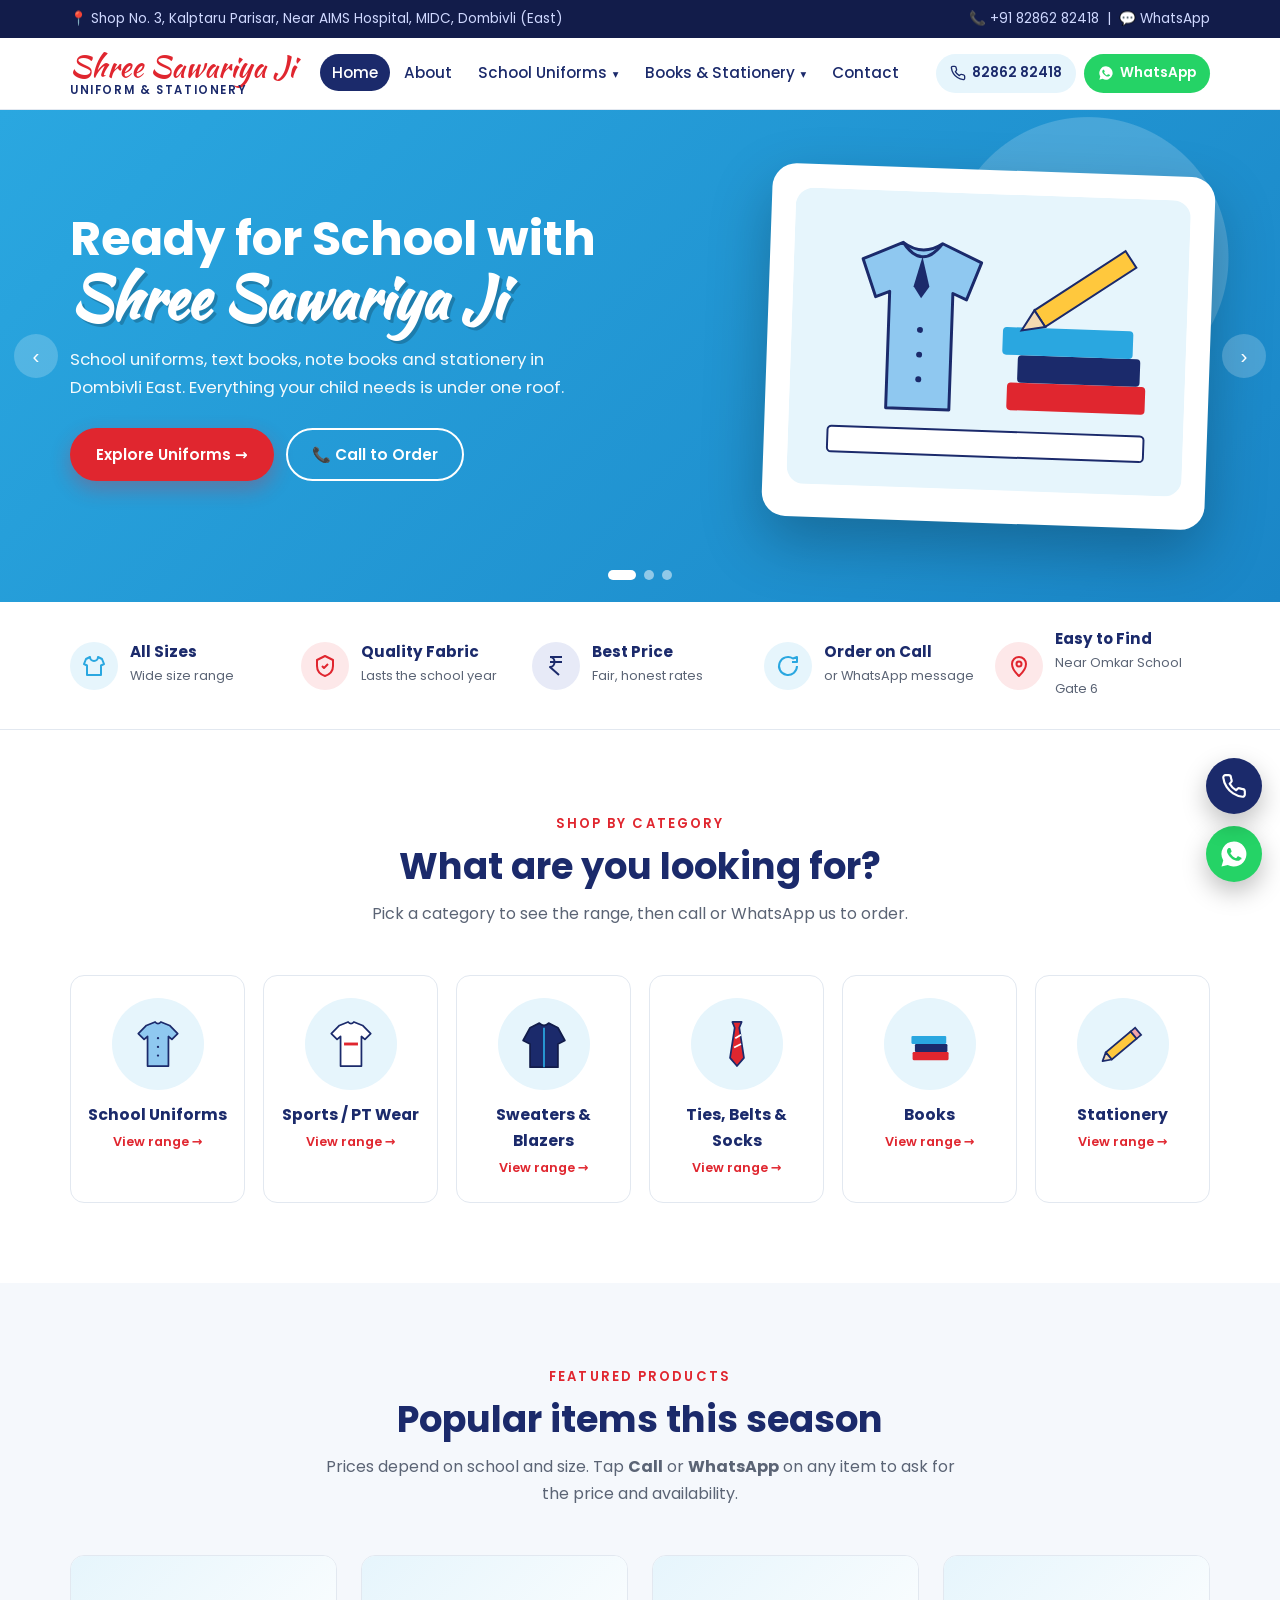
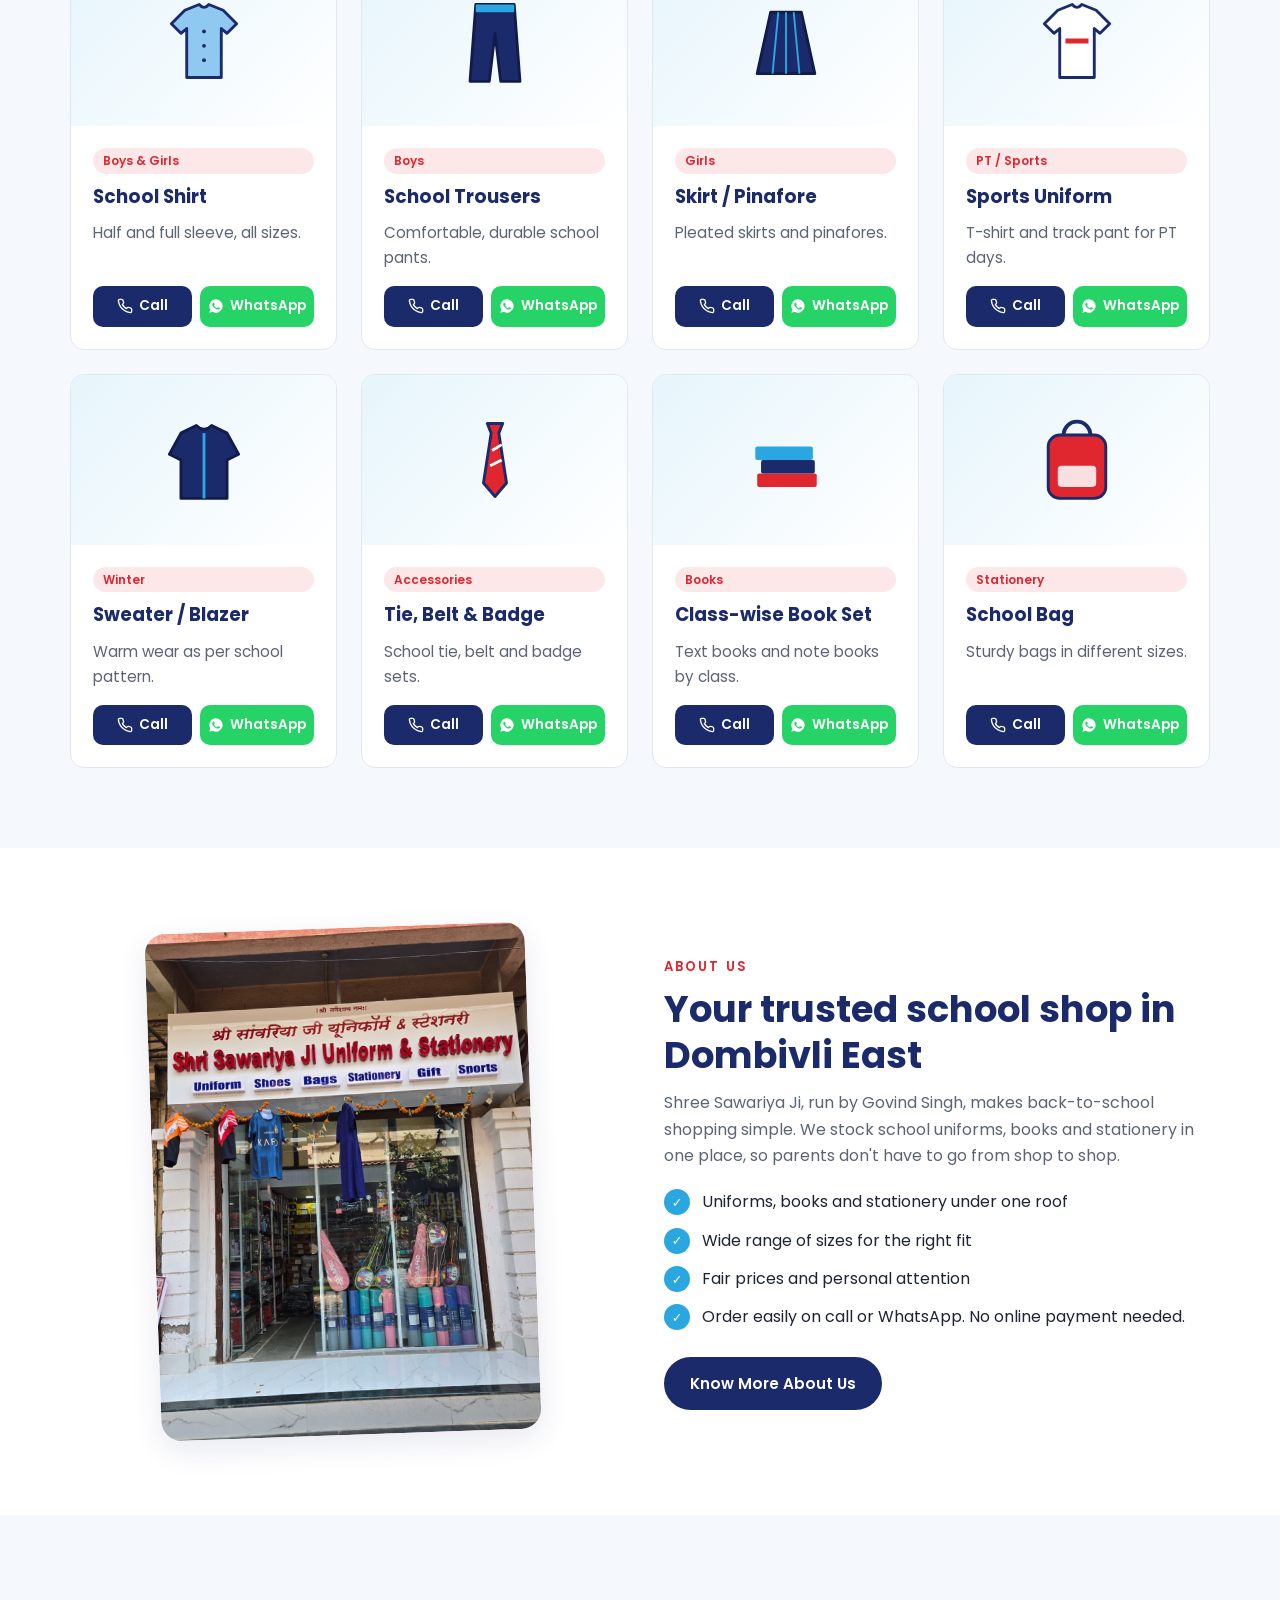
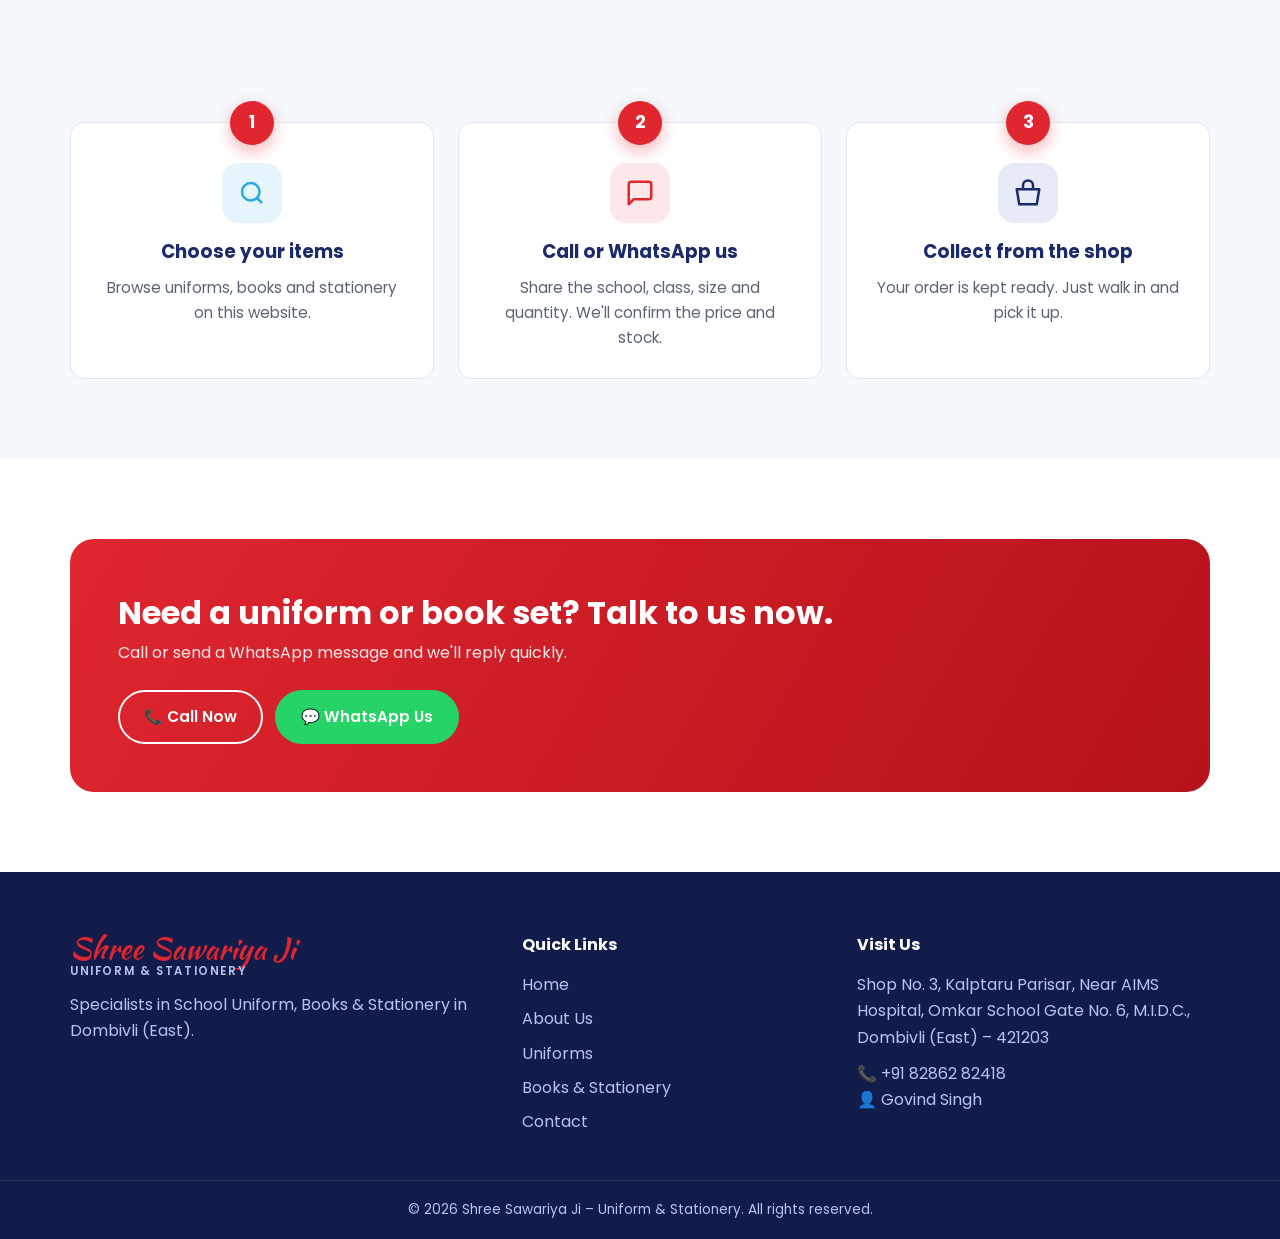
==== index.html @ eee53f5f "Initial commit: Shree Sawariya Ji website Co-Authored-By: Claude Opus 5.5 <noreply@anthropic.com>" ====
<!DOCTYPE html>
<html lang="en">
<head>
  <meta charset="UTF-8">
  <meta name="viewport" content="width=device-width, initial-scale=1.0">
  <title>Shree Sawariya Ji | School Uniform, Books & Stationery – Dombivli East</title>
  <meta name="description" content="Shree Sawariya Ji – specialists in school uniforms, books and stationery. Shop No. 3, Kalptaru Parisar, near AIMS Hospital, MIDC, Dombivli (East). Call 8286282418.">
  <link rel="preconnect" href="https://fonts.googleapis.com">
  <link rel="preconnect" href="https://fonts.gstatic.com" crossorigin>
  <link href="https://fonts.googleapis.com/css2?family=Kaushan+Script&family=Poppins:wght@400;500;600;700&display=swap" rel="stylesheet">
  <link rel="stylesheet" href="assets/style.css">
</head>
<body>

<div class="topbar">
  <div class="container">
    <span>📍 Shop No. 3, Kalptaru Parisar, Near AIMS Hospital, MIDC, Dombivli (East)</span>
    <span><a href="tel:+918286282418">📞 +91 82862 82418</a> &nbsp;|&nbsp; <a href="https://wa.me/918286282418" target="_blank" rel="noopener">💬 WhatsApp</a></span>
  </div>
</div>

<header class="site">
  <div class="container">
    <a href="index.html" class="logo"><span class="script">Shree Sawariya Ji</span><span class="tag">Uniform &amp; Stationery</span></a>
    <nav class="main">
      <ul>
        <li><a href="index.html" class="active">Home</a></li>
        <li><a href="about.html">About</a></li>
        <li class="has-sub"><a href="uniforms.html">School Uniforms</a>
          <ul class="sub">
            <li><a href="uniforms.html#shirts">Shirts</a></li>
            <li><a href="uniforms.html#trousers">Trousers &amp; Shorts</a></li>
            <li><a href="uniforms.html#skirts">Skirts &amp; Pinafores</a></li>
            <li><a href="uniforms.html#sports">Sports / PT Uniform</a></li>
            <li><a href="uniforms.html#winter">Sweaters &amp; Blazers</a></li>
            <li><a href="uniforms.html#ties">Ties, Belts &amp; Socks</a></li>
            <li><a href="uniforms.html#shoes">School Shoes</a></li>
          </ul>
        </li>
        <li class="has-sub"><a href="books-stationery.html">Books &amp; Stationery</a>
          <ul class="sub">
            <li><a href="books-stationery.html#books">Text Books &amp; Note Books</a></li>
            <li><a href="books-stationery.html#stationery">Stationery</a></li>
            <li><a href="books-stationery.html#bags">School Bags &amp; Bottles</a></li>
          </ul>
        </li>
        <li><a href="contact.html">Contact</a></li>
      </ul>
    </nav>
    <div class="head-contact">
      <a class="call" href="tel:+918286282418" aria-label="Call us"><svg viewBox="0 0 24 24" fill="none" stroke="currentColor" stroke-width="2" stroke-linejoin="round"><path d="M22 16.9v3a2 2 0 0 1-2.2 2 19.8 19.8 0 0 1-8.6-3.1 19.5 19.5 0 0 1-6-6A19.8 19.8 0 0 1 2.1 4.2 2 2 0 0 1 4.1 2h3a2 2 0 0 1 2 1.7c.1 1 .4 1.9.7 2.8a2 2 0 0 1-.5 2.1L8 9.9a16 16 0 0 0 6 6l1.3-1.3a2 2 0 0 1 2.1-.4c.9.3 1.8.6 2.8.7a2 2 0 0 1 1.7 2Z"/></svg><span class="label">82862 82418</span></a>
      <a class="wa" href="https://wa.me/918286282418" target="_blank" rel="noopener" aria-label="WhatsApp us"><svg viewBox="0 0 24 24" fill="currentColor"><path d="M12 2a10 10 0 0 0-8.6 15.1L2 22l5-1.3A10 10 0 1 0 12 2Zm5.3 14.1c-.2.6-1.3 1.2-1.8 1.3-.5 0-1 .2-3.3-.7-2.8-1.1-4.6-4-4.7-4.2-.1-.2-1.1-1.5-1.1-2.8 0-1.3.7-2 1-2.3.2-.3.5-.3.7-.3h.5c.2 0 .4 0 .6.5l.8 2c.1.2.1.4 0 .5l-.3.5-.4.4c-.1.1-.3.3-.1.6.2.3.8 1.3 1.7 2.1 1.1 1 2.1 1.3 2.4 1.5.3.1.5.1.6-.1l.9-1.1c.2-.3.4-.2.7-.1l1.9.9c.3.1.5.2.5.3.1.2.1.7-.1 1.3Z"/></svg><span class="label">WhatsApp</span></a>
    </div>
    <button class="menu-btn" aria-label="Open menu"><span></span><span></span><span></span></button>
  </div>
</header>

<!-- BANNER SLIDER -->
<section class="slider" style="padding:0" aria-label="Highlights">
  <div class="slides">
    <div class="slide s1">
      <div class="container">
        <div>
          <h1>Ready for School with <span class="script">Shree Sawariya Ji</span></h1>
          <p>School uniforms, text books, note books and stationery in Dombivli East. Everything your child needs is under one roof.</p>
          <div class="actions">
            <a href="uniforms.html" class="btn btn-red">Explore Uniforms →</a>
            <a href="tel:+918286282418" class="btn btn-outline">📞 Call to Order</a>
          </div>
        </div>
        <div class="art">
          <svg viewBox="0 0 400 300" role="img" aria-label="School uniform, books and pencil">
            <rect width="400" height="300" rx="18" fill="#e6f5fc"/>
            <path d="M70 70 L110 52 Q130 66 150 52 L190 70 L176 108 L162 102 L162 220 L98 220 L98 102 L84 108 Z" fill="#8fc8f0" stroke="#1b2a6b" stroke-width="3" stroke-linejoin="round"/>
            <path d="M110 52 Q130 80 150 52" fill="none" stroke="#1b2a6b" stroke-width="3"/>
            <path d="M130 66 L122 96 L130 108 L138 96 Z" fill="#1b2a6b"/>
            <circle cx="130" cy="140" r="3" fill="#1b2a6b"/><circle cx="130" cy="165" r="3" fill="#1b2a6b"/><circle cx="130" cy="190" r="3" fill="#1b2a6b"/>
            <rect x="220" y="190" width="140" height="28" rx="4" fill="#e0262f"/>
            <rect x="230" y="162" width="124" height="28" rx="4" fill="#1b2a6b"/>
            <rect x="214" y="134" width="132" height="28" rx="4" fill="#2aa7e0"/>
            <g transform="rotate(-35 300 90)"><rect x="240" y="80" width="110" height="20" fill="#ffc83d" stroke="#1b2a6b" stroke-width="2"/><path d="M240 80 L218 90 L240 100 Z" fill="#f3d9b1" stroke="#1b2a6b" stroke-width="2"/></g>
            <rect x="40" y="240" width="320" height="26" rx="4" fill="#fff" stroke="#1b2a6b" stroke-width="2"/>
          </svg>
        </div>
      </div>
    </div>
    <div class="slide s2">
      <div class="container">
        <div>
          <h2>No Cart, No Hassle. <span class="script">Just Call or WhatsApp</span></h2>
          <p>Tell us your child's school, class and size. We'll confirm availability and price and keep your order ready for pickup.</p>
          <div class="actions">
            <a href="https://wa.me/918286282418?text=Hello%20Shree%20Sawariya%20Ji%2C%20I%20want%20to%20place%20an%20order." target="_blank" rel="noopener" class="btn btn-wa">💬 WhatsApp Order</a>
            <a href="tel:+918286282418" class="btn btn-outline">📞 82862 82418</a>
          </div>
        </div>
        <div class="art">
          <svg viewBox="0 0 400 300" role="img" aria-label="Phone with WhatsApp chat">
            <rect width="400" height="300" rx="18" fill="#e7eaf7"/>
            <rect x="140" y="30" width="120" height="240" rx="18" fill="#1b2a6b"/>
            <rect x="150" y="50" width="100" height="200" rx="6" fill="#fff"/>
            <rect x="158" y="64" width="70" height="22" rx="8" fill="#dcf8c6"/>
            <rect x="172" y="96" width="70" height="22" rx="8" fill="#e6f5fc"/>
            <rect x="158" y="128" width="60" height="22" rx="8" fill="#dcf8c6"/>
            <rect x="172" y="160" width="70" height="34" rx="8" fill="#e6f5fc"/>
            <circle cx="320" cy="90" r="34" fill="#25d366"/>
            <path d="M306 90l10 10 18-20" stroke="#fff" stroke-width="6" fill="none" stroke-linecap="round" stroke-linejoin="round"/>
            <circle cx="80" cy="200" r="30" fill="#e0262f"/>
            <text x="80" y="209" font-size="26" text-anchor="middle" fill="#fff" font-family="Poppins, sans-serif" font-weight="700">₹</text>
          </svg>
        </div>
      </div>
    </div>
    <div class="slide s3">
      <div class="container">
        <div>
          <h2>Books &amp; Stationery <span class="script">for Every Class</span></h2>
          <p>Send us your school's book list on WhatsApp and we'll collect the full set: text books, note books, covers and all stationery.</p>
          <div class="actions">
            <a href="books-stationery.html" class="btn btn-navy">View Books &amp; Stationery →</a>
            <a href="https://wa.me/918286282418?text=Hello%2C%20I%20want%20to%20send%20my%20child%27s%20book%20list." target="_blank" rel="noopener" class="btn btn-outline">📄 Send Book List</a>
          </div>
        </div>
        <div class="art">
          <svg viewBox="0 0 400 300" role="img" aria-label="Stack of books and school bag">
            <rect width="400" height="300" rx="18" fill="#fde8e9"/>
            <rect x="60" y="210" width="170" height="30" rx="4" fill="#1b2a6b"/>
            <rect x="70" y="180" width="150" height="30" rx="4" fill="#2aa7e0"/>
            <rect x="54" y="150" width="160" height="30" rx="4" fill="#ffc83d"/>
            <rect x="76" y="120" width="140" height="30" rx="4" fill="#e0262f"/>
            <path d="M280 110a30 30 0 0 1 60 0" fill="none" stroke="#1b2a6b" stroke-width="6"/>
            <rect x="256" y="110" width="108" height="130" rx="18" fill="#e0262f" stroke="#1b2a6b" stroke-width="4"/>
            <rect x="276" y="170" width="68" height="44" rx="6" fill="#fff" opacity=".85"/>
          </svg>
        </div>
      </div>
    </div>
  </div>
  <button class="nav-btn prev" aria-label="Previous slide">‹</button>
  <button class="nav-btn next" aria-label="Next slide">›</button>
  <div class="dots"></div>
</section>

<!-- TRUST BADGES -->
<div class="badges">
  <div class="container">
    <div class="badge"><div class="icon"><svg viewBox="0 0 24 24" fill="none" stroke="currentColor" stroke-width="2" stroke-linejoin="round"><path d="M8 3 4 5 2 10l3 1.5V21h14v-9.5L22 10l-2-5-4-2a4 4 0 0 1-8 0Z"/></svg></div><div><strong>All Sizes</strong><span>Wide size range</span></div></div>
    <div class="badge"><div class="icon red"><svg viewBox="0 0 24 24" fill="none" stroke="currentColor" stroke-width="2" stroke-linejoin="round"><path d="M12 2 4 6v6c0 5 3.5 8.5 8 10 4.5-1.5 8-5 8-10V6l-8-4Z"/><path d="m9 12 2 2 4-4"/></svg></div><div><strong>Quality Fabric</strong><span>Lasts the school year</span></div></div>
    <div class="badge"><div class="icon navy"><svg viewBox="0 0 24 24" fill="none" stroke="currentColor" stroke-width="2" stroke-linejoin="round"><path d="M6 3h12M6 8h12M6 3c6 0 6 10 0 10l9 8"/></svg></div><div><strong>Best Price</strong><span>Fair, honest rates</span></div></div>
    <div class="badge"><div class="icon"><svg viewBox="0 0 24 24" fill="none" stroke="currentColor" stroke-width="2" stroke-linejoin="round"><path d="M21 12a9 9 0 1 1-4-7.5L21 3v5h-5"/></svg></div><div><strong>Order on Call</strong><span>or WhatsApp message</span></div></div>
    <div class="badge"><div class="icon red"><svg viewBox="0 0 24 24" fill="none" stroke="currentColor" stroke-width="2" stroke-linejoin="round"><path d="M12 22s7-6.5 7-12a7 7 0 0 0-14 0c0 5.5 7 12 7 12Z"/><circle cx="12" cy="10" r="2.5"/></svg></div><div><strong>Easy to Find</strong><span>Near Omkar School Gate 6</span></div></div>
  </div>
</div>

<!-- CATEGORIES -->
<section>
  <div class="container">
    <div class="section-head reveal">
      <span class="eyebrow">Shop by Category</span>
      <h2>What are you looking for?</h2>
      <p>Pick a category to see the range, then call or WhatsApp us to order.</p>
    </div>
    <div class="cats">
      <a href="uniforms.html#shirts" class="cat reveal">
        <div class="pic"><svg viewBox="0 0 100 100"><path d="M30 18 45 12q5 6 10 0l15 6 14 14-10 10-6-5v51H32V37l-6 5-10-10Z" fill="#8fc8f0" stroke="#1b2a6b" stroke-width="3" stroke-linejoin="round"/><circle cx="50" cy="40" r="2" fill="#1b2a6b"/><circle cx="50" cy="55" r="2" fill="#1b2a6b"/><circle cx="50" cy="70" r="2" fill="#1b2a6b"/></svg></div>
        <h3>School Uniforms</h3><span>View range →</span>
      </a>
      <a href="uniforms.html#sports" class="cat reveal">
        <div class="pic"><svg viewBox="0 0 100 100"><path d="M30 18 45 12q5 6 10 0l15 6 14 14-10 10-6-5v51H32V37l-6 5-10-10Z" fill="#fff" stroke="#1b2a6b" stroke-width="3" stroke-linejoin="round"/><path d="M38 50h24" stroke="#e0262f" stroke-width="5"/></svg></div>
        <h3>Sports / PT Wear</h3><span>View range →</span>
      </a>
      <a href="uniforms.html#winter" class="cat reveal">
        <div class="pic"><svg viewBox="0 0 100 100"><path d="M26 22 42 14q8 8 16 0l16 8 12 22-12 6v40H26V50l-12-6Z" fill="#1b2a6b" stroke="#121c4a" stroke-width="3" stroke-linejoin="round"/><path d="M50 22v68" stroke="#2aa7e0" stroke-width="3"/></svg></div>
        <h3>Sweaters &amp; Blazers</h3><span>View range →</span>
      </a>
      <a href="uniforms.html#ties" class="cat reveal">
        <div class="pic"><svg viewBox="0 0 100 100"><path d="M42 12h16l-4 10 8 52-12 14-12-14 8-52Z" fill="#e0262f" stroke="#1b2a6b" stroke-width="3" stroke-linejoin="round"/><path d="M47 40l10-6M45 56l12-6" stroke="#fff" stroke-width="3"/></svg></div>
        <h3>Ties, Belts &amp; Socks</h3><span>View range →</span>
      </a>
      <a href="books-stationery.html#books" class="cat reveal">
        <div class="pic"><svg viewBox="0 0 100 100"><rect x="20" y="64" width="62" height="14" rx="2" fill="#e0262f"/><rect x="24" y="50" width="56" height="14" rx="2" fill="#1b2a6b"/><rect x="18" y="36" width="60" height="14" rx="2" fill="#2aa7e0"/></svg></div>
        <h3>Books</h3><span>View range →</span>
      </a>
      <a href="books-stationery.html#stationery" class="cat reveal">
        <div class="pic"><svg viewBox="0 0 100 100"><g transform="rotate(-40 50 50)"><rect x="18" y="42" width="56" height="16" fill="#ffc83d" stroke="#1b2a6b" stroke-width="3"/><rect x="74" y="42" width="10" height="16" fill="#f4a3a8" stroke="#1b2a6b" stroke-width="3"/><path d="M18 42 4 50l14 8Z" fill="#f3d9b1" stroke="#1b2a6b" stroke-width="3" stroke-linejoin="round"/></g></svg></div>
        <h3>Stationery</h3><span>View range →</span>
      </a>
    </div>
  </div>
</section>

<!-- FEATURED PRODUCTS (Call / WhatsApp buttons are added automatically by script.js) -->
<section class="soft">
  <div class="container">
    <div class="section-head reveal">
      <span class="eyebrow">Featured Products</span>
      <h2>Popular items this season</h2>
      <p>Prices depend on school and size. Tap <strong>Call</strong> or <strong>WhatsApp</strong> on any item to ask for the price and availability.</p>
    </div>
    <div class="grid grid-4">
      <div class="card product reveal">
        <div class="thumb"><svg viewBox="0 0 100 100"><path d="M30 18 45 12q5 6 10 0l15 6 14 14-10 10-6-5v51H32V37l-6 5-10-10Z" fill="#8fc8f0" stroke="#1b2a6b" stroke-width="3" stroke-linejoin="round"/><circle cx="50" cy="40" r="2" fill="#1b2a6b"/><circle cx="50" cy="55" r="2" fill="#1b2a6b"/><circle cx="50" cy="70" r="2" fill="#1b2a6b"/></svg></div>
        <div class="body"><span class="chip">Boys &amp; Girls</span><h3>School Shirt</h3><p>Half and full sleeve, all sizes.</p></div>
      </div>
      <div class="card product reveal">
        <div class="thumb"><svg viewBox="0 0 100 100"><path d="M30 12h40l6 80H56l-6-50-6 50H24Z" fill="#1b2a6b" stroke="#121c4a" stroke-width="3" stroke-linejoin="round"/><rect x="30" y="12" width="40" height="8" fill="#2aa7e0"/></svg></div>
        <div class="body"><span class="chip">Boys</span><h3>School Trousers</h3><p>Comfortable, durable school pants.</p></div>
      </div>
      <div class="card product reveal">
        <div class="thumb"><svg viewBox="0 0 100 100"><path d="M34 20h32l14 64H20Z" fill="#1b2a6b" stroke="#121c4a" stroke-width="3" stroke-linejoin="round"/><path d="M42 20 36 84M58 20l6 64M50 20v64" stroke="#2aa7e0" stroke-width="2"/></svg></div>
        <div class="body"><span class="chip">Girls</span><h3>Skirt / Pinafore</h3><p>Pleated skirts and pinafores.</p></div>
      </div>
      <div class="card product reveal">
        <div class="thumb"><svg viewBox="0 0 100 100"><path d="M30 18 45 12q5 6 10 0l15 6 14 14-10 10-6-5v51H32V37l-6 5-10-10Z" fill="#fff" stroke="#1b2a6b" stroke-width="3" stroke-linejoin="round"/><path d="M38 50h24" stroke="#e0262f" stroke-width="5"/></svg></div>
        <div class="body"><span class="chip">PT / Sports</span><h3>Sports Uniform</h3><p>T-shirt and track pant for PT days.</p></div>
      </div>
      <div class="card product reveal">
        <div class="thumb"><svg viewBox="0 0 100 100"><path d="M26 22 42 14q8 8 16 0l16 8 12 22-12 6v40H26V50l-12-6Z" fill="#1b2a6b" stroke="#121c4a" stroke-width="3" stroke-linejoin="round"/><path d="M50 22v68" stroke="#2aa7e0" stroke-width="3"/></svg></div>
        <div class="body"><span class="chip">Winter</span><h3>Sweater / Blazer</h3><p>Warm wear as per school pattern.</p></div>
      </div>
      <div class="card product reveal">
        <div class="thumb"><svg viewBox="0 0 100 100"><path d="M42 12h16l-4 10 8 52-12 14-12-14 8-52Z" fill="#e0262f" stroke="#1b2a6b" stroke-width="3" stroke-linejoin="round"/><path d="M47 40l10-6M45 56l12-6" stroke="#fff" stroke-width="3"/></svg></div>
        <div class="body"><span class="chip">Accessories</span><h3>Tie, Belt &amp; Badge</h3><p>School tie, belt and badge sets.</p></div>
      </div>
      <div class="card product reveal">
        <div class="thumb"><svg viewBox="0 0 100 100"><rect x="20" y="64" width="62" height="14" rx="2" fill="#e0262f"/><rect x="24" y="50" width="56" height="14" rx="2" fill="#1b2a6b"/><rect x="18" y="36" width="60" height="14" rx="2" fill="#2aa7e0"/></svg></div>
        <div class="body"><span class="chip">Books</span><h3>Class-wise Book Set</h3><p>Text books and note books by class.</p></div>
      </div>
      <div class="card product reveal">
        <div class="thumb"><svg viewBox="0 0 100 100"><path d="M36 24a14 14 0 0 1 28 0" fill="none" stroke="#1b2a6b" stroke-width="4"/><rect x="20" y="24" width="60" height="66" rx="12" fill="#e0262f" stroke="#1b2a6b" stroke-width="3"/><rect x="30" y="56" width="40" height="22" rx="4" fill="#fff" opacity=".85"/></svg></div>
        <div class="body"><span class="chip">Stationery</span><h3>School Bag</h3><p>Sturdy bags in different sizes.</p></div>
      </div>
    </div>
  </div>
</section>

<!-- ABOUT / WHY US -->
<section>
  <div class="container grid grid-2">
    <div class="reveal">
      <img src="assets/visiting-card.jpeg" alt="Shree Sawariya Ji Uniform &amp; Stationery shop front, MIDC Dombivli East" class="card-photo">
    </div>
    <div class="reveal">
      <span class="eyebrow">About Us</span>
      <h2 class="title">Your trusted school shop in Dombivli East</h2>
      <p style="color:var(--muted);margin-top:12px">Shree Sawariya Ji, run by Govind Singh, makes back-to-school shopping simple. We stock school uniforms, books and stationery in one place, so parents don't have to go from shop to shop.</p>
      <ul class="check-list">
        <li>Uniforms, books and stationery under one roof</li>
        <li>Wide range of sizes for the right fit</li>
        <li>Fair prices and personal attention</li>
        <li>Order easily on call or WhatsApp. No online payment needed.</li>
      </ul>
      <a href="about.html" class="btn btn-navy" style="margin-top:26px">Know More About Us</a>
    </div>
  </div>
</section>

<!-- HOW TO ORDER -->
<section class="soft">
  <div class="container">
    <div class="section-head reveal">
      <span class="eyebrow">How to Order</span>
      <h2>Ordering is as easy as 1-2-3</h2>
    </div>
    <div class="grid grid-3 steps">
      <div class="card reveal">
        <div class="icon"><svg viewBox="0 0 24 24" fill="none" stroke="currentColor" stroke-width="2" stroke-linejoin="round"><circle cx="11" cy="11" r="7"/><path d="m20 20-4-4"/></svg></div>
        <h3>Choose your items</h3>
        <p>Browse uniforms, books and stationery on this website.</p>
      </div>
      <div class="card reveal">
        <div class="icon red"><svg viewBox="0 0 24 24" fill="none" stroke="currentColor" stroke-width="2" stroke-linejoin="round"><path d="M21 15a2 2 0 0 1-2 2H7l-4 4V5a2 2 0 0 1 2-2h14a2 2 0 0 1 2 2Z"/></svg></div>
        <h3>Call or WhatsApp us</h3>
        <p>Share the school, class, size and quantity. We'll confirm the price and stock.</p>
      </div>
      <div class="card reveal">
        <div class="icon navy"><svg viewBox="0 0 24 24" fill="none" stroke="currentColor" stroke-width="2" stroke-linejoin="round"><path d="M3 9h18l-2 12H5Z"/><path d="M8 9V6a4 4 0 0 1 8 0v3"/></svg></div>
        <h3>Collect from the shop</h3>
        <p>Your order is kept ready. Just walk in and pick it up.</p>
      </div>
    </div>
  </div>
</section>

<!-- CTA -->
<section>
  <div class="container">
    <div class="cta reveal">
      <div>
        <h2>Need a uniform or book set? Talk to us now.</h2>
        <p>Call or send a WhatsApp message and we'll reply quickly.</p>
      </div>
      <div style="display:flex;gap:12px;flex-wrap:wrap">
        <a href="tel:+918286282418" class="btn btn-outline">📞 Call Now</a>
        <a href="https://wa.me/918286282418?text=Hello%20Shree%20Sawariya%20Ji%2C%20I%20have%20an%20enquiry." target="_blank" rel="noopener" class="btn btn-wa">💬 WhatsApp Us</a>
      </div>
    </div>
  </div>
</section>

<footer class="site">
  <div class="container grid">
    <div>
      <div class="logo" style="margin-bottom:14px"><span class="script">Shree Sawariya Ji</span><span class="tag">Uniform &amp; Stationery</span></div>
      <p>Specialists in School Uniform, Books &amp; Stationery in Dombivli (East).</p>
    </div>
    <div>
      <h4>Quick Links</h4>
      <ul>
        <li><a href="index.html">Home</a></li>
        <li><a href="about.html">About Us</a></li>
        <li><a href="uniforms.html">Uniforms</a></li>
        <li><a href="books-stationery.html">Books &amp; Stationery</a></li>
        <li><a href="contact.html">Contact</a></li>
      </ul>
    </div>
    <div>
      <h4>Visit Us</h4>
      <p>Shop No. 3, Kalptaru Parisar, Near AIMS Hospital, Omkar School Gate No. 6, M.I.D.C., Dombivli (East) – 421203</p>
      <p style="margin-top:10px">📞 <a href="tel:+918286282418">+91 82862 82418</a><br>👤 Govind Singh</p>
    </div>
  </div>
  <div class="bottom">© <span class="year"></span> Shree Sawariya Ji – Uniform &amp; Stationery. All rights reserved.</div>
</footer>

<a href="https://wa.me/918286282418" class="wa-float" target="_blank" rel="noopener" aria-label="Chat on WhatsApp">
  <svg viewBox="0 0 24 24"><path d="M12 2a10 10 0 0 0-8.6 15.1L2 22l5-1.3A10 10 0 1 0 12 2Zm5.3 14.1c-.2.6-1.3 1.2-1.8 1.3-.5 0-1 .2-3.3-.7-2.8-1.1-4.6-4-4.7-4.2-.1-.2-1.1-1.5-1.1-2.8 0-1.3.7-2 1-2.3.2-.3.5-.3.7-.3h.5c.2 0 .4 0 .6.5l.8 2c.1.2.1.4 0 .5l-.3.5-.4.4c-.1.1-.3.3-.1.6.2.3.8 1.3 1.7 2.1 1.1 1 2.1 1.3 2.4 1.5.3.1.5.1.6-.1l.9-1.1c.2-.3.4-.2.7-.1l1.9.9c.3.1.5.2.5.3.1.2.1.7-.1 1.3Z"/></svg>
</a>

<script src="assets/script.js"></script>
</body>
</html>
---- assets/style.css ----
:root {
  --sky: #2aa7e0;
  --sky-light: #e6f5fc;
  --navy: #1b2a6b;
  --navy-dark: #121c4a;
  --red: #e0262f;
  --ink: #1d2433;
  --muted: #5b6475;
  --bg: #ffffff;
  --soft: #f5f8fc;
  --line: #e2e8f0;
  --radius: 14px;
  --shadow: 0 10px 30px rgba(27, 42, 107, .10);
}

* { box-sizing: border-box; margin: 0; padding: 0; }
html { scroll-behavior: smooth; }
body {
  font-family: "Poppins", system-ui, sans-serif;
  color: var(--ink);
  background: var(--bg);
  line-height: 1.65;
}
img { max-width: 100%; display: block; }
a { color: inherit; text-decoration: none; }
.container { width: min(1140px, 100% - 32px); margin-inline: auto; }

/* ---------- Top bar ---------- */
.topbar { background: var(--navy-dark); color: #cfd8ff; font-size: .85rem; }
.topbar .container { display: flex; justify-content: space-between; gap: 12px; padding: 8px 0; flex-wrap: wrap; }
.topbar a:hover { color: #fff; }

/* ---------- Header ---------- */
header.site {
  position: sticky; top: 0; z-index: 50;
  background: rgba(255,255,255,.96); backdrop-filter: blur(8px);
  border-bottom: 1px solid var(--line);
}
header.site .container { display: flex; align-items: center; justify-content: space-between; padding: 12px 0; }
.logo { display: flex; flex-direction: column; line-height: 1.1; }
.logo .script { font-family: "Kaushan Script", cursive; color: var(--red); font-size: 1.9rem; }
.logo .tag { font-size: .72rem; letter-spacing: .14em; text-transform: uppercase; color: var(--navy); font-weight: 600; }
nav.main ul { list-style: none; display: flex; gap: 6px; }
nav.main a {
  padding: 8px 14px; border-radius: 999px; font-weight: 500; font-size: .95rem; color: var(--navy);
  transition: background .2s, color .2s;
}
nav.main a:hover { background: var(--sky-light); }
nav.main a.active { background: var(--navy); color: #fff; }
.menu-btn { display: none; background: none; border: 0; cursor: pointer; padding: 6px; }
.menu-btn span { display: block; width: 26px; height: 3px; background: var(--navy); margin: 5px 0; border-radius: 2px; transition: .3s; }

@media (max-width: 1024px) {
  .menu-btn { display: block; }
  nav.main {
    position: absolute; top: 100%; left: 0; right: 0; background: #fff;
    border-bottom: 1px solid var(--line); display: none;
  }
  nav.main.open { display: block; }
  nav.main ul { flex-direction: column; padding: 12px 16px 18px; }
  nav.main a { display: block; border-radius: 10px; }
}

/* ---------- Buttons ---------- */
.btn {
  display: inline-flex; align-items: center; gap: 8px;
  padding: 12px 24px; border-radius: 999px; font-weight: 600; font-size: .95rem;
  border: 2px solid transparent; cursor: pointer; transition: transform .15s, box-shadow .2s, background .2s;
  font-family: inherit;
}
.btn:hover { transform: translateY(-2px); }
.btn-red { background: var(--red); color: #fff; box-shadow: 0 8px 20px rgba(224,38,47,.3); }
.btn-navy { background: var(--navy); color: #fff; }
.btn-outline { border-color: #fff; color: #fff; }
.btn-outline-navy { border-color: var(--navy); color: var(--navy); }
.btn-wa { background: #25d366; color: #fff; }

/* ---------- Hero ---------- */
.hero {
  background:
    radial-gradient(circle at 85% 20%, rgba(255,255,255,.18) 0 120px, transparent 121px),
    radial-gradient(circle at 10% 90%, rgba(255,255,255,.12) 0 160px, transparent 161px),
    linear-gradient(135deg, var(--sky) 0%, #1a86c7 100%);
  color: #fff; overflow: hidden;
}
.hero .container { display: grid; grid-template-columns: 1.1fr .9fr; gap: 40px; align-items: center; padding: 80px 0; }
.hero h1 { font-size: clamp(2rem, 4.5vw, 3.2rem); line-height: 1.15; margin-bottom: 16px; }
.hero h1 .script { font-family: "Kaushan Script", cursive; color: #fff; display: block; font-size: 1.25em; text-shadow: 3px 3px 0 var(--red); }
.hero p { font-size: 1.08rem; opacity: .95; max-width: 520px; margin-bottom: 28px; }
.hero .actions { display: flex; gap: 12px; flex-wrap: wrap; }
.hero-art { background: #fff; border-radius: 24px; padding: 28px; box-shadow: 0 25px 60px rgba(0,0,0,.2); transform: rotate(2deg); }
.hero-art svg { width: 100%; height: auto; }
@media (max-width: 860px) {
  .hero .container { grid-template-columns: 1fr; padding: 56px 0; }
  .hero-art { transform: none; max-width: 420px; }
}

/* Page banner (inner pages) */
.page-banner {
  background: linear-gradient(135deg, var(--navy) 0%, var(--navy-dark) 100%);
  color: #fff; text-align: center; padding: 64px 0 56px; position: relative; overflow: hidden;
}
.page-banner::after {
  content: ""; position: absolute; inset: auto 0 0 0; height: 6px;
  background: linear-gradient(90deg, var(--sky), var(--red));
}
.page-banner h1 { font-size: clamp(1.8rem, 4vw, 2.6rem); }
.page-banner p { opacity: .85; margin-top: 6px; }
.crumbs { font-size: .85rem; opacity: .75; margin-top: 10px; }
.crumbs a:hover { text-decoration: underline; }

/* ---------- Sections ---------- */
section { padding: 80px 0; }
section.soft { background: var(--soft); }
.section-head { text-align: center; max-width: 640px; margin: 0 auto 48px; }
.eyebrow { display: inline-block; color: var(--red); font-weight: 600; font-size: .82rem; letter-spacing: .16em; text-transform: uppercase; margin-bottom: 8px; }
.section-head h2, h2.title { font-size: clamp(1.6rem, 3.2vw, 2.3rem); color: var(--navy); line-height: 1.25; }
.section-head p { color: var(--muted); margin-top: 12px; }

.grid { display: grid; gap: 24px; }
.grid-3 { grid-template-columns: repeat(3, 1fr); }
.grid-4 { grid-template-columns: repeat(4, 1fr); }
.grid-2 { grid-template-columns: repeat(2, 1fr); align-items: center; gap: 48px; }
@media (max-width: 960px) { .grid-4 { grid-template-columns: repeat(2, 1fr); } .grid-3 { grid-template-columns: repeat(2, 1fr); } }
@media (max-width: 640px) { .grid-4, .grid-3, .grid-2 { grid-template-columns: 1fr; } }

.card {
  background: #fff; border: 1px solid var(--line); border-radius: var(--radius);
  padding: 28px; transition: transform .25s, box-shadow .25s;
}
.card:hover { transform: translateY(-6px); box-shadow: var(--shadow); }
.icon {
  width: 60px; height: 60px; border-radius: 16px; display: grid; place-items: center;
  background: var(--sky-light); color: var(--sky); margin-bottom: 18px;
}
.icon svg { width: 30px; height: 30px; }
.icon.red { background: #fde8e9; color: var(--red); }
.icon.navy { background: #e7eaf7; color: var(--navy); }
.card h3 { color: var(--navy); font-size: 1.15rem; margin-bottom: 8px; }
.card p { color: var(--muted); font-size: .95rem; }
.card .more { display: inline-block; margin-top: 14px; color: var(--red); font-weight: 600; font-size: .9rem; }

/* Product tiles */
.product { padding: 0; overflow: hidden; }
.product .thumb { height: 170px; display: grid; place-items: center; background: linear-gradient(135deg, var(--sky-light), #fff); }
.product .thumb svg { width: 96px; height: 96px; }
.product .body { padding: 22px; }
.chip { display: inline-block; font-size: .75rem; font-weight: 600; padding: 3px 10px; border-radius: 999px; background: #fde8e9; color: var(--red); margin-bottom: 8px; }

/* Lists */
.check-list { list-style: none; display: grid; gap: 12px; margin-top: 20px; }
.check-list li { display: flex; gap: 12px; align-items: flex-start; }
.check-list li::before {
  content: "✓"; flex: 0 0 26px; height: 26px; border-radius: 50%;
  background: var(--sky); color: #fff; display: grid; place-items: center; font-size: .8rem; font-weight: 700;
}

/* Stats strip */
.strip { background: var(--navy); color: #fff; padding: 44px 0; }
.strip .grid { text-align: center; }
.strip strong { display: block; font-size: 1.4rem; color: #fff; }
.strip span { color: #b8c3f2; font-size: .9rem; }

/* CTA */
.cta {
  background: linear-gradient(120deg, var(--red), #b5121b); color: #fff; border-radius: 24px;
  padding: 48px; display: flex; justify-content: space-between; align-items: center; gap: 24px; flex-wrap: wrap;
}
.cta h2 { font-size: clamp(1.4rem, 3vw, 2rem); }
.cta p { opacity: .9; }

/* Visiting card image */
.card-photo { border-radius: 20px; box-shadow: var(--shadow); transform: rotate(-2deg); max-width: 380px; margin-inline: auto; }

/* Contact */
.info-item { display: flex; gap: 16px; align-items: flex-start; margin-bottom: 22px; }
.info-item .icon { margin: 0; flex: 0 0 52px; width: 52px; height: 52px; }
.info-item h4 { color: var(--navy); }
.info-item p, .info-item a { color: var(--muted); }
.info-item a:hover { color: var(--red); }
form.enquiry { display: grid; gap: 14px; }
form.enquiry label { font-size: .88rem; font-weight: 600; color: var(--navy); display: grid; gap: 6px; }
form.enquiry input, form.enquiry select, form.enquiry textarea {
  font: inherit; padding: 12px 14px; border: 1px solid var(--line); border-radius: 10px; background: #fff; width: 100%;
}
form.enquiry input:focus, form.enquiry select:focus, form.enquiry textarea:focus { outline: 2px solid var(--sky); border-color: transparent; }
.form-status { display: none; padding: 12px 14px; border-radius: 10px; font-size: .92rem; font-weight: 500; }
.form-status.ok { display: block; background: #e7f8ee; color: #146c3a; border: 1px solid #a6e3bf; }
.form-status.err { display: block; background: #fde8e9; color: #9b1219; border: 1px solid #f5b3b7; }
button[disabled] { opacity: .7; cursor: wait; transform: none; }
.row-2 { display: grid; grid-template-columns: 1fr 1fr; gap: 14px; }
@media (max-width: 560px) { .row-2 { grid-template-columns: 1fr; } }
.map { border: 0; width: 100%; height: 380px; border-radius: var(--radius); }

/* FAQ */
details { background: #fff; border: 1px solid var(--line); border-radius: 12px; padding: 18px 22px; margin-bottom: 12px; }
details summary { cursor: pointer; font-weight: 600; color: var(--navy); }
details p { color: var(--muted); margin-top: 10px; }

/* ---------- Footer ---------- */
footer.site { background: var(--navy-dark); color: #b8c3f2; padding: 60px 0 0; }
footer.site .grid { grid-template-columns: 1.4fr 1fr 1.2fr; gap: 40px; }
@media (max-width: 860px) { footer.site .grid { grid-template-columns: 1fr; } }
footer.site h4 { color: #fff; margin-bottom: 14px; }
footer.site ul { list-style: none; display: grid; gap: 8px; }
footer.site a:hover { color: #fff; }
footer.site .logo .tag { color: #b8c3f2; }
footer.site .bottom { border-top: 1px solid rgba(255,255,255,.1); margin-top: 44px; padding: 18px 0; font-size: .85rem; text-align: center; }

/* Floating WhatsApp */
.wa-float {
  position: fixed; right: 18px; bottom: 18px; z-index: 60; width: 56px; height: 56px; border-radius: 50%;
  background: #25d366; display: grid; place-items: center; box-shadow: 0 10px 25px rgba(0,0,0,.25);
}
.wa-float svg { width: 30px; height: 30px; fill: #fff; }

/* Reveal animation */
.reveal { opacity: 0; transform: translateY(24px); transition: opacity .6s, transform .6s; }
.reveal.in { opacity: 1; transform: none; }
@media (prefers-reduced-motion: reduce) { .reveal { opacity: 1; transform: none; } }

/* =====================================================================
   Catalogue-style additions (dropdown menu, slider, badges, enquiry)
   ===================================================================== */

/* Header contact buttons (in place of a shopping cart) */
.head-contact { display: flex; gap: 8px; align-items: center; }
.head-contact a {
  display: inline-flex; align-items: center; gap: 6px; padding: 8px 14px; border-radius: 999px;
  font-weight: 600; font-size: .85rem; white-space: nowrap;
}
.head-contact .call { background: var(--sky-light); color: var(--navy); }
.head-contact .wa { background: #25d366; color: #fff; }
.head-contact svg { width: 16px; height: 16px; }
header.site .container { gap: 16px; }
@media (max-width: 1180px) { .head-contact .label { display: none; } }
@media (max-width: 1024px) { .head-contact { margin-left: auto; } }

/* Dropdown menu */
nav.main li { position: relative; }
nav.main .has-sub > a::after { content: "\25BE"; margin-left: 6px; font-size: .75em; }
nav.main .sub {
  position: absolute; top: calc(100% + 6px); left: 0; min-width: 230px; display: block; z-index: 70;
  background: #fff; border: 1px solid var(--line); border-radius: 12px; box-shadow: var(--shadow);
  padding: 8px; opacity: 0; visibility: hidden; transform: translateY(6px); transition: .2s;
}
nav.main .sub::before { content: ""; position: absolute; left: 0; right: 0; top: -10px; height: 10px; }
nav.main .has-sub:hover .sub, nav.main .has-sub:focus-within .sub { opacity: 1; visibility: visible; transform: none; }
nav.main .sub a { display: block; border-radius: 8px; font-size: .9rem; padding: 8px 12px; }
@media (max-width: 1024px) {
  nav.main .sub {
    position: static; opacity: 1; visibility: visible; transform: none; box-shadow: none; border: 0;
    padding: 0 0 0 14px; min-width: 0;
  }
  nav.main .has-sub > a::after { content: ""; }
}

/* Banner slider */
.slider { position: relative; overflow: hidden; background: var(--navy-dark); }
.slides { display: flex; transition: transform .6s ease; }
.slide { flex: 0 0 100%; min-height: 440px; display: flex; align-items: center; color: #fff; }
.slide.s1 { background: radial-gradient(circle at 85% 30%, rgba(255,255,255,.18) 0 140px, transparent 141px), linear-gradient(135deg, var(--sky), #1a86c7); }
.slide.s2 { background: radial-gradient(circle at 15% 80%, rgba(255,255,255,.12) 0 160px, transparent 161px), linear-gradient(135deg, var(--navy), var(--navy-dark)); }
.slide.s3 { background: radial-gradient(circle at 80% 75%, rgba(255,255,255,.14) 0 150px, transparent 151px), linear-gradient(135deg, var(--red), #a50f17); }
.slide .container { display: grid; grid-template-columns: 1.2fr .8fr; gap: 32px; align-items: center; padding: 60px 0 80px; }
.slide h1, .slide h2 { font-size: clamp(1.8rem, 4.2vw, 3rem); line-height: 1.15; margin-bottom: 14px; }
.slide .script { font-family: "Kaushan Script", cursive; display: block; font-size: 1.2em; text-shadow: 3px 3px 0 rgba(0,0,0,.2); }
.slide p { font-size: 1.05rem; opacity: .95; max-width: 520px; margin-bottom: 26px; }
.slide .actions { display: flex; gap: 12px; flex-wrap: wrap; }
.slide .art { background: #fff; border-radius: 24px; padding: 24px; box-shadow: 0 25px 60px rgba(0,0,0,.25); transform: rotate(2deg); }
.slide .art svg, .slide .art img { width: 100%; height: auto; border-radius: 12px; }
.slider .nav-btn {
  position: absolute; top: 50%; transform: translateY(-50%); width: 44px; height: 44px; border-radius: 50%;
  border: 0; background: rgba(255,255,255,.2); color: #fff; font-size: 1.3rem; cursor: pointer; z-index: 2;
}
.slider .nav-btn:hover { background: rgba(255,255,255,.35); }
.slider .prev { left: 14px; }
.slider .next { right: 14px; }
.dots { position: absolute; left: 0; right: 0; bottom: 22px; display: flex; justify-content: center; gap: 8px; }
.dots button { width: 10px; height: 10px; border-radius: 999px; border: 0; background: rgba(255,255,255,.5); cursor: pointer; transition: .3s; padding: 0; }
.dots button.on { width: 28px; background: #fff; }
@media (max-width: 860px) {
  .slide .container { grid-template-columns: 1fr; padding: 48px 0 70px; }
  .slide .art { display: none; }
  .slider .nav-btn { display: none; }
}

/* Trust badges */
.badges { border-bottom: 1px solid var(--line); background: #fff; }
.badges .container { display: grid; grid-template-columns: repeat(5, 1fr); gap: 16px; padding: 28px 0; }
.badge { display: flex; gap: 12px; align-items: center; }
.badge .icon { margin: 0; width: 48px; height: 48px; flex: 0 0 48px; border-radius: 50%; }
.badge .icon svg { width: 24px; height: 24px; }
.badge strong { display: block; color: var(--navy); font-size: .95rem; line-height: 1.2; }
.badge span { color: var(--muted); font-size: .8rem; }
@media (max-width: 960px) { .badges .container { grid-template-columns: repeat(2, 1fr); } }
@media (max-width: 480px) { .badges .container { grid-template-columns: 1fr; } }

/* Category tiles */
.cats { display: grid; grid-template-columns: repeat(6, 1fr); gap: 18px; }
.cat {
  text-align: center; background: #fff; border: 1px solid var(--line); border-radius: var(--radius);
  padding: 22px 12px; transition: transform .25s, box-shadow .25s, border-color .25s;
}
.cat:hover { transform: translateY(-6px); box-shadow: var(--shadow); border-color: var(--sky); }
.cat .pic { width: 92px; height: 92px; margin: 0 auto 12px; border-radius: 50%; background: var(--sky-light); display: grid; place-items: center; overflow: hidden; }
.cat .pic svg { width: 58px; height: 58px; }
.cat .pic img { width: 100%; height: 100%; object-fit: cover; }
.cat h3 { color: var(--navy); font-size: .98rem; }
.cat span { color: var(--red); font-size: .8rem; font-weight: 600; }
@media (max-width: 960px) { .cats { grid-template-columns: repeat(3, 1fr); } }
@media (max-width: 520px) { .cats { grid-template-columns: repeat(2, 1fr); } }

/* Product enquiry buttons (no cart - call / WhatsApp) */
.product { display: flex; flex-direction: column; }
.product .body { flex: 1; display: flex; flex-direction: column; }
.product .thumb img { width: 100%; height: 100%; object-fit: cover; }
.enq { display: grid; grid-template-columns: 1fr 1fr; gap: 8px; margin-top: auto; padding-top: 16px; }
.enq a {
  display: inline-flex; justify-content: center; align-items: center; gap: 6px; padding: 9px 8px;
  border-radius: 10px; font-size: .85rem; font-weight: 600; transition: filter .2s, transform .15s;
}
.enq a:hover { filter: brightness(1.08); transform: translateY(-1px); }
.enq .e-call { background: var(--navy); color: #fff; }
.enq .e-wa { background: #25d366; color: #fff; }
.enq svg { width: 16px; height: 16px; flex: 0 0 16px; }
.price-note { font-size: .8rem; color: var(--muted); margin-top: 6px; }
[id] { scroll-margin-top: 90px; }

/* How to order steps */
.steps { counter-reset: step; row-gap: 44px; }
.steps .card { position: relative; padding-top: 40px; text-align: center; }
.steps .card::before {
  counter-increment: step; content: counter(step);
  position: absolute; top: -22px; left: 50%; transform: translateX(-50%);
  width: 44px; height: 44px; border-radius: 50%; background: var(--red); color: #fff;
  display: grid; place-items: center; font-weight: 700; font-size: 1.1rem; box-shadow: 0 6px 16px rgba(224,38,47,.35);
}
.steps .card .icon { margin: 0 auto 14px; }

/* Floating call + scroll to top */
.call-float {
  position: fixed; right: 18px; bottom: 86px; z-index: 60; width: 56px; height: 56px; border-radius: 50%;
  background: var(--navy); display: grid; place-items: center; box-shadow: 0 10px 25px rgba(0,0,0,.25);
}
.call-float svg { width: 26px; height: 26px; stroke: #fff; fill: none; }
.to-top {
  position: fixed; left: 18px; bottom: 18px; z-index: 60; width: 44px; height: 44px; border-radius: 12px; border: 0;
  background: var(--red); color: #fff; font-size: 1.2rem; cursor: pointer; box-shadow: 0 8px 20px rgba(0,0,0,.2);
  opacity: 0; visibility: hidden; transition: .3s;
}
.to-top.show { opacity: 1; visibility: visible; }

/* Keep header on one line */
.logo .script, nav.main a, .head-contact a { white-space: nowrap; }
nav.main ul { gap: 2px; }
nav.main a { padding: 8px 12px; }
nav.main .sub a { white-space: normal; }

/* Small phones: keep header + grids inside the screen */
.grid > * { min-width: 0; }
@media (max-width: 520px) {
  header.site .container { gap: 8px; }
  .logo .script { font-size: 1.45rem; }
  .logo .tag { font-size: .6rem; }
  .head-contact { gap: 6px; }
  .head-contact a { padding: 8px 10px; }
  .card-photo { max-width: 100%; transform: none; }
}
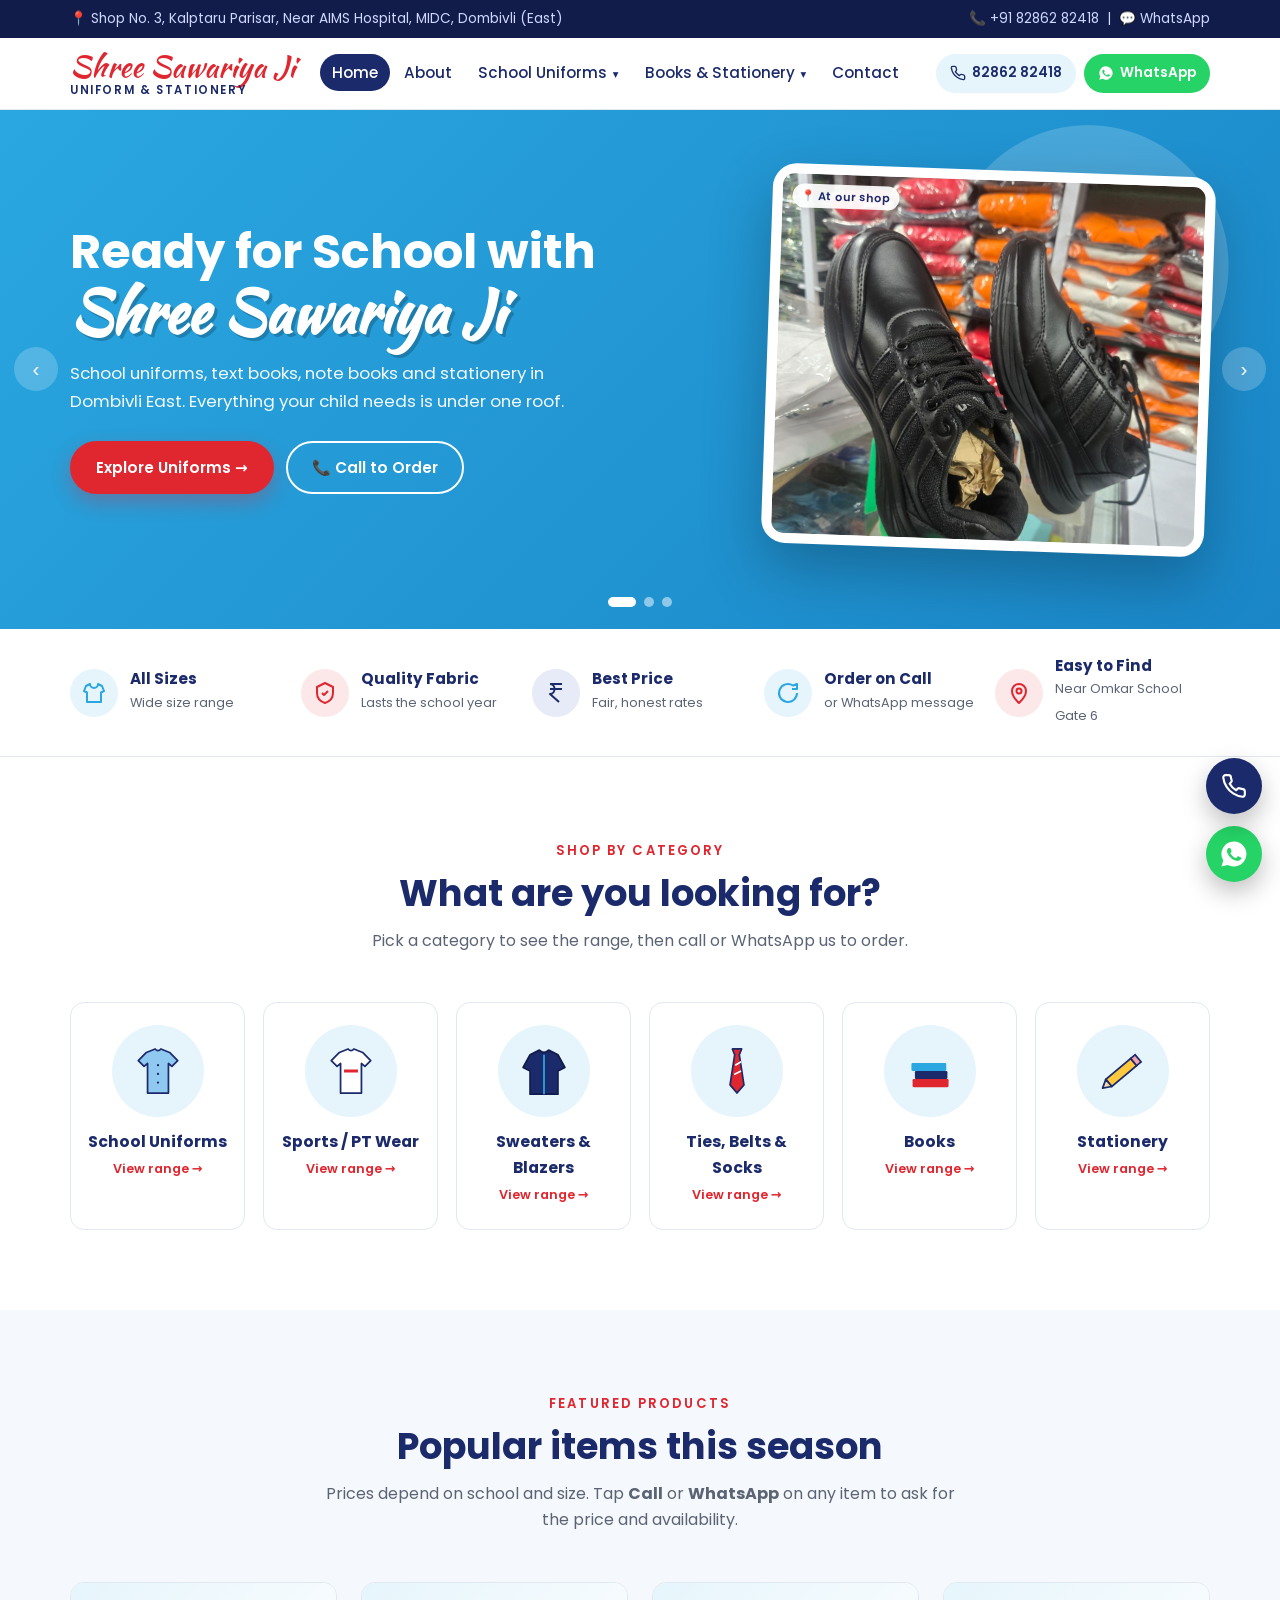
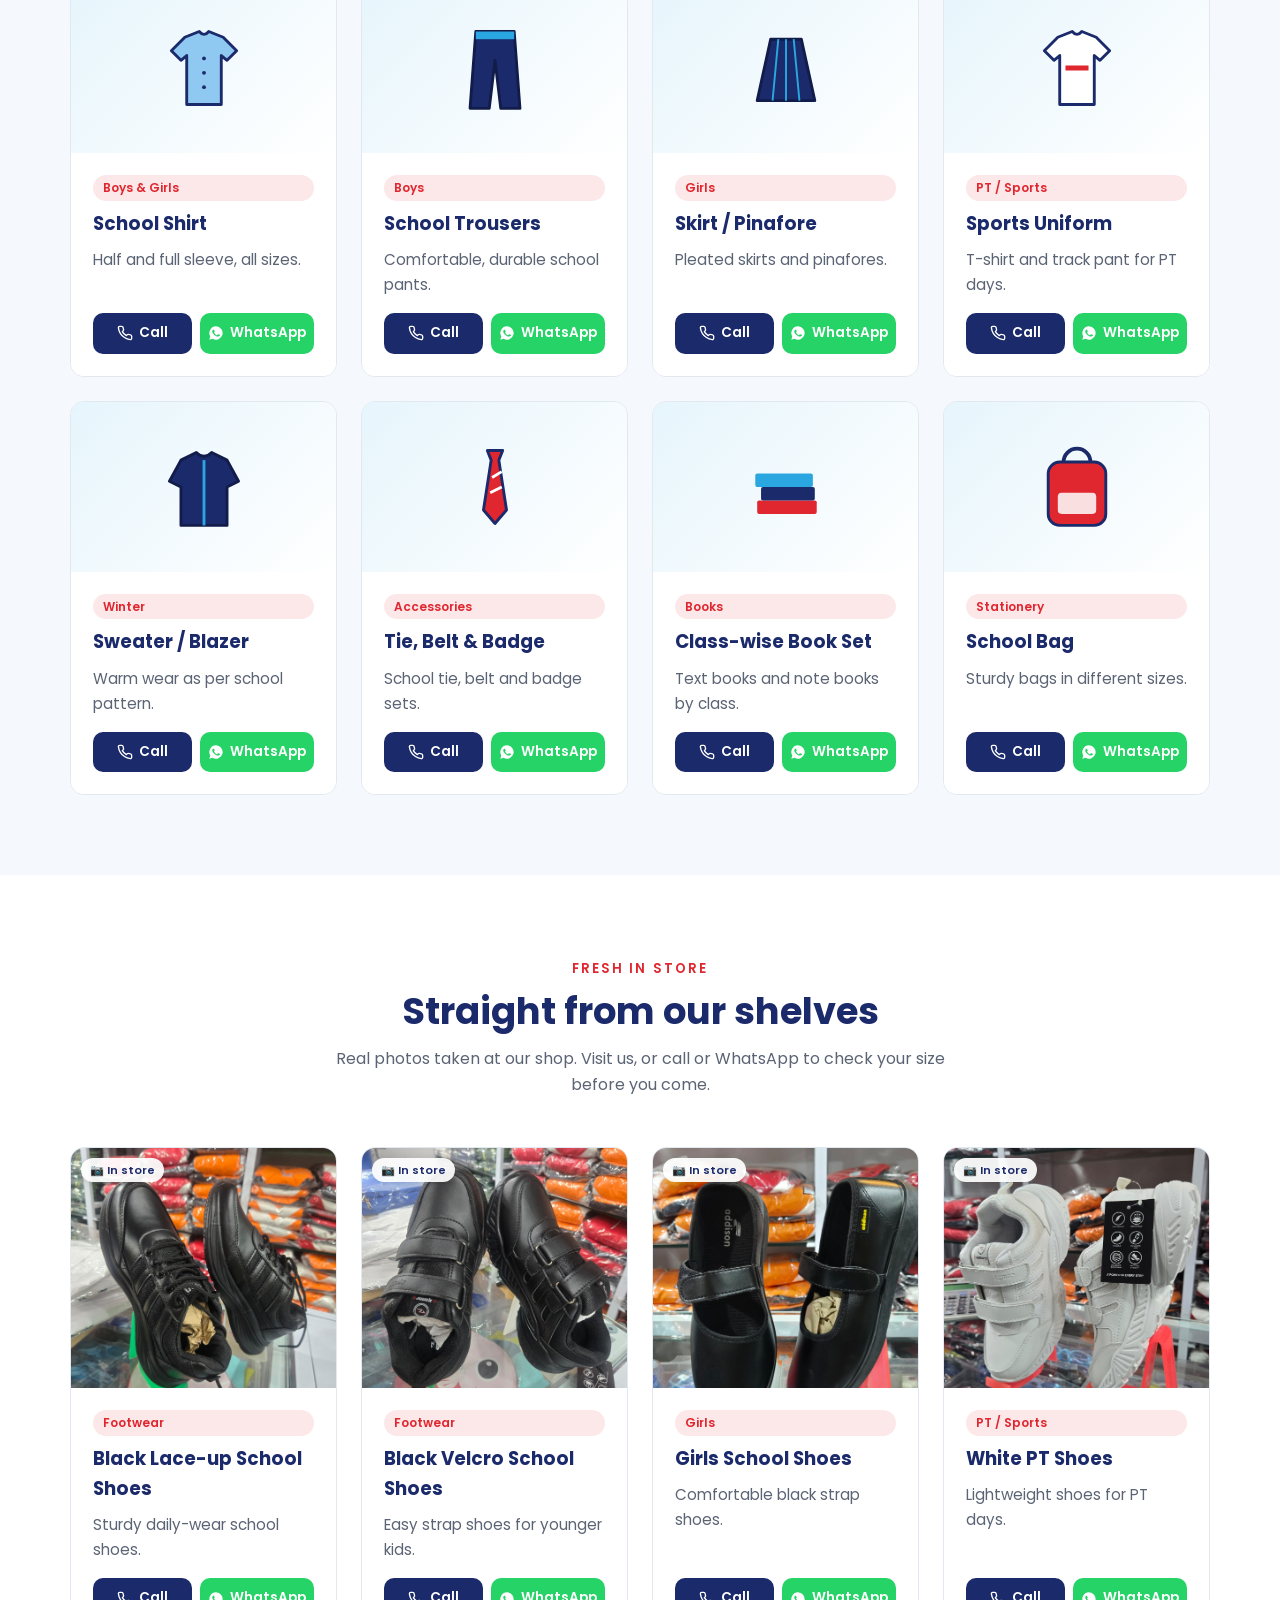
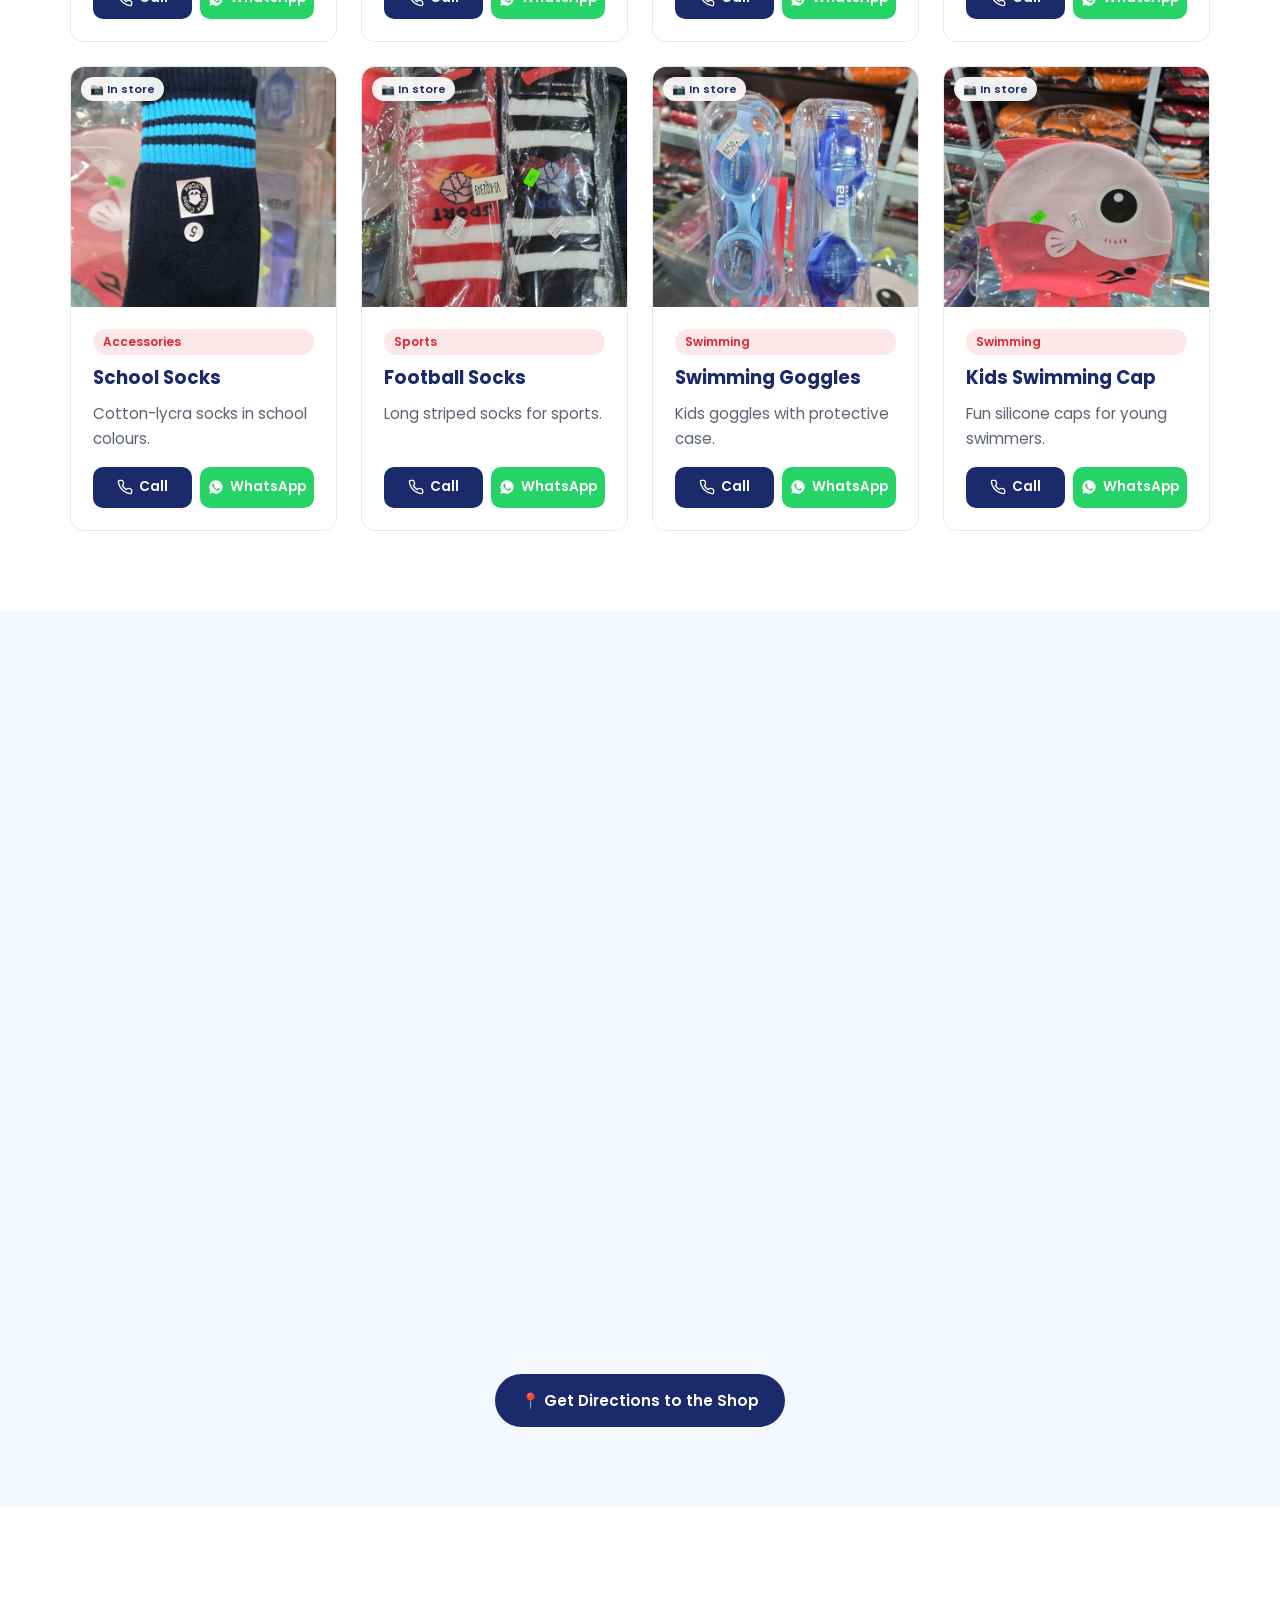
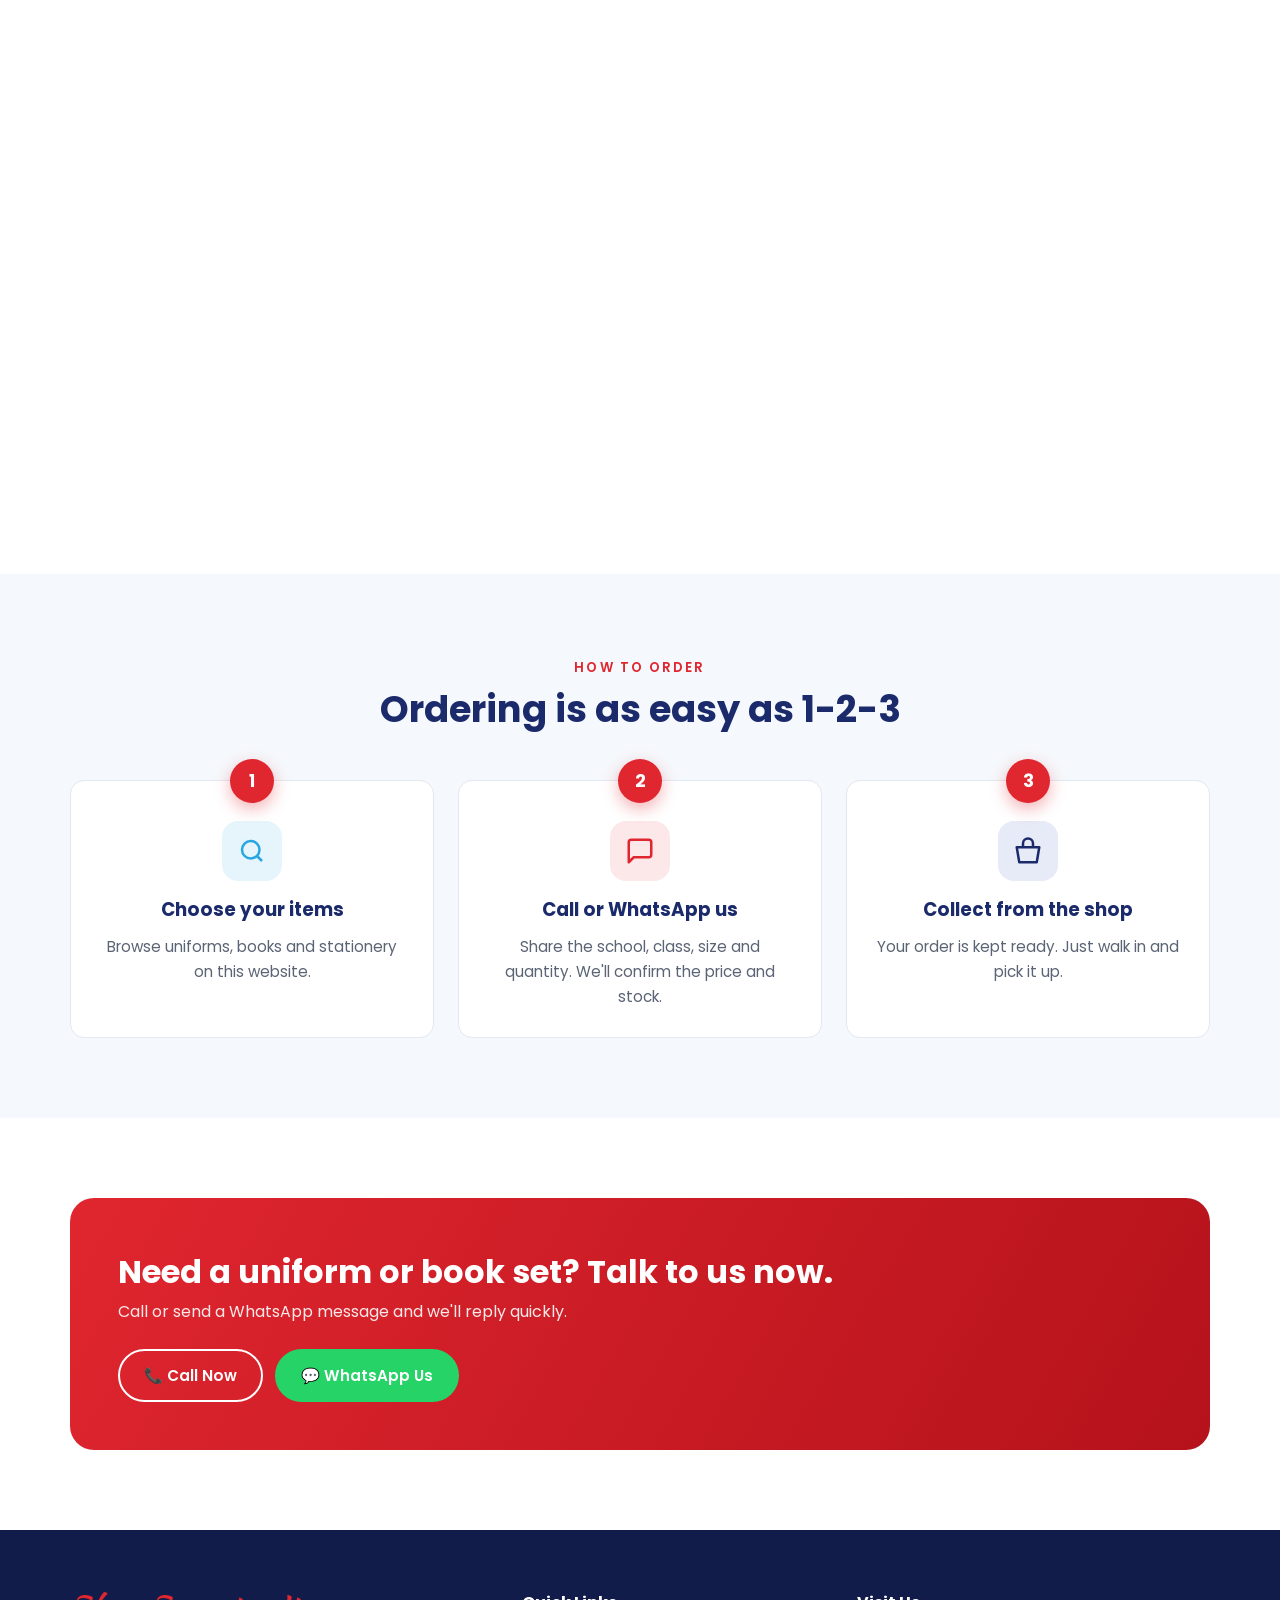
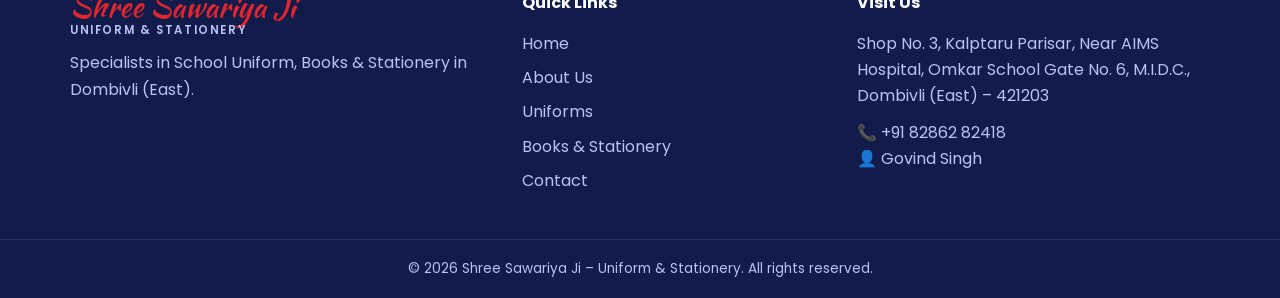
==== commit 0f9047b9: "Add real shop photos to the website - Add 14 in-store product photos under assets/shop/ - Home: phot" ====
--- a/index.html
+++ b/index.html
@@ -68,19 +68,9 @@
             <a href="tel:+918286282418" class="btn btn-outline">📞 Call to Order</a>
           </div>
         </div>
-        <div class="art">
-          <svg viewBox="0 0 400 300" role="img" aria-label="School uniform, books and pencil">
-            <rect width="400" height="300" rx="18" fill="#e6f5fc"/>
-            <path d="M70 70 L110 52 Q130 66 150 52 L190 70 L176 108 L162 102 L162 220 L98 220 L98 102 L84 108 Z" fill="#8fc8f0" stroke="#1b2a6b" stroke-width="3" stroke-linejoin="round"/>
-            <path d="M110 52 Q130 80 150 52" fill="none" stroke="#1b2a6b" stroke-width="3"/>
-            <path d="M130 66 L122 96 L130 108 L138 96 Z" fill="#1b2a6b"/>
-            <circle cx="130" cy="140" r="3" fill="#1b2a6b"/><circle cx="130" cy="165" r="3" fill="#1b2a6b"/><circle cx="130" cy="190" r="3" fill="#1b2a6b"/>
-            <rect x="220" y="190" width="140" height="28" rx="4" fill="#e0262f"/>
-            <rect x="230" y="162" width="124" height="28" rx="4" fill="#1b2a6b"/>
-            <rect x="214" y="134" width="132" height="28" rx="4" fill="#2aa7e0"/>
-            <g transform="rotate(-35 300 90)"><rect x="240" y="80" width="110" height="20" fill="#ffc83d" stroke="#1b2a6b" stroke-width="2"/><path d="M240 80 L218 90 L240 100 Z" fill="#f3d9b1" stroke="#1b2a6b" stroke-width="2"/></g>
-            <rect x="40" y="240" width="320" height="26" rx="4" fill="#fff" stroke="#1b2a6b" stroke-width="2"/>
-          </svg>
+        <div class="art photo">
+          <span class="in-store">📍 At our shop</span>
+          <img src="assets/shop/black-lace-shoes.jpeg" alt="School shoes on display with stocked uniform shelves at Shree Sawariya Ji, Dombivli East">
         </div>
       </div>
     </div>
@@ -234,6 +224,73 @@
   </div>
 </section>
 
+<!-- FRESH IN STORE (real photos from the shop) -->
+<section>
+  <div class="container">
+    <div class="section-head reveal">
+      <span class="eyebrow">Fresh in Store</span>
+      <h2>Straight from our shelves</h2>
+      <p>Real photos taken at our shop. Visit us, or call or WhatsApp to check your size before you come.</p>
+    </div>
+    <div class="grid grid-4">
+      <div class="card product reveal">
+        <div class="thumb photo"><span class="in-store">📷 In store</span><img src="assets/shop/black-lace-shoes.jpeg" alt="Black lace-up school shoes" loading="lazy"></div>
+        <div class="body"><span class="chip">Footwear</span><h3>Black Lace-up School Shoes</h3><p>Sturdy daily-wear school shoes.</p></div>
+      </div>
+      <div class="card product reveal">
+        <div class="thumb photo"><span class="in-store">📷 In store</span><img src="assets/shop/black-velcro-shoes.jpeg" alt="Black velcro school shoes" loading="lazy"></div>
+        <div class="body"><span class="chip">Footwear</span><h3>Black Velcro School Shoes</h3><p>Easy strap shoes for younger kids.</p></div>
+      </div>
+      <div class="card product reveal">
+        <div class="thumb photo"><span class="in-store">📷 In store</span><img src="assets/shop/girls-shoes.jpeg" alt="Girls black strap school shoes" loading="lazy"></div>
+        <div class="body"><span class="chip">Girls</span><h3>Girls School Shoes</h3><p>Comfortable black strap shoes.</p></div>
+      </div>
+      <div class="card product reveal">
+        <div class="thumb photo"><span class="in-store">📷 In store</span><img src="assets/shop/white-pt-shoes.jpeg" alt="White PT shoes with velcro straps" loading="lazy"></div>
+        <div class="body"><span class="chip">PT / Sports</span><h3>White PT Shoes</h3><p>Lightweight shoes for PT days.</p></div>
+      </div>
+      <div class="card product reveal">
+        <div class="thumb photo"><span class="in-store">📷 In store</span><img src="assets/shop/navy-socks-2.jpeg" alt="Navy school socks with blue stripes" loading="lazy"></div>
+        <div class="body"><span class="chip">Accessories</span><h3>School Socks</h3><p>Cotton-lycra socks in school colours.</p></div>
+      </div>
+      <div class="card product reveal">
+        <div class="thumb photo"><span class="in-store">📷 In store</span><img src="assets/shop/sports-socks.jpeg" alt="Striped football sports socks" loading="lazy"></div>
+        <div class="body"><span class="chip">Sports</span><h3>Football Socks</h3><p>Long striped socks for sports.</p></div>
+      </div>
+      <div class="card product reveal">
+        <div class="thumb photo"><span class="in-store">📷 In store</span><img src="assets/shop/swim-goggles-3.jpeg" alt="Kids swimming goggles in case" loading="lazy"></div>
+        <div class="body"><span class="chip">Swimming</span><h3>Swimming Goggles</h3><p>Kids goggles with protective case.</p></div>
+      </div>
+      <div class="card product reveal">
+        <div class="thumb photo"><span class="in-store">📷 In store</span><img src="assets/shop/swim-cap.jpeg" alt="Fish design silicone swimming cap for kids" loading="lazy"></div>
+        <div class="body"><span class="chip">Swimming</span><h3>Kids Swimming Cap</h3><p>Fun silicone caps for young swimmers.</p></div>
+      </div>
+    </div>
+  </div>
+</section>
+
+<!-- INSIDE OUR SHOP -->
+<section class="soft">
+  <div class="container">
+    <div class="section-head reveal">
+      <span class="eyebrow">Inside Our Shop</span>
+      <h2>Come and see the full range in person</h2>
+      <p>Shelves full of uniforms, sportswear, shoes and accessories at Kalptaru Parisar, MIDC, Dombivli (East).</p>
+    </div>
+    <div class="gallery reveal">
+      <figure class="tall"><img src="assets/shop/black-lace-shoes-2.jpeg" alt="Uniform shelves and school shoes in the shop" loading="lazy"><figcaption>Uniform &amp; sportswear shelves</figcaption></figure>
+      <figure><img src="assets/shop/swim-goggles.jpeg" alt="Swimming goggles on the counter with stocked shelves behind" loading="lazy"><figcaption>Swimming accessories</figcaption></figure>
+      <figure><img src="assets/shop/shin-guards.jpeg" alt="Football shin guards" loading="lazy"><figcaption>Football shin guards</figcaption></figure>
+      <figure class="tall"><img src="assets/shop/black-velcro-shoes-2.jpeg" alt="Velcro school shoes on display" loading="lazy"><figcaption>School shoes for all ages</figcaption></figure>
+      <figure><img src="assets/shop/white-pt-shoes.jpeg" alt="White PT shoes on display stand" loading="lazy"><figcaption>PT shoes</figcaption></figure>
+      <figure><img src="assets/shop/swim-goggles-2.jpeg" alt="Display counter with goggles" loading="lazy"><figcaption>Our display counter</figcaption></figure>
+    </div>
+    <div style="text-align:center;margin-top:32px">
+      <a href="contact.html" class="btn btn-navy">📍 Get Directions to the Shop</a>
+    </div>
+  </div>
+</section>
+
 <!-- ABOUT / WHY US -->
 <section>
   <div class="container grid grid-2">
--- a/assets/style.css
+++ b/assets/style.css
@@ -357,6 +357,30 @@
 nav.main a { padding: 8px 12px; }
 nav.main .sub a { white-space: normal; }
 
+/* ---------- Real shop photos ---------- */
+.product .thumb.photo { display: block; height: 240px; position: relative; overflow: hidden; background: var(--soft); flex: 0 0 auto; }
+.product .thumb.photo img { position: absolute; inset: 0; width: 100%; height: 100%; object-fit: cover; object-position: center 40%; transition: transform .5s; }
+.product .body { position: relative; background: #fff; }
+.product:hover .thumb.photo img { transform: scale(1.05); }
+.in-store {
+  position: absolute; left: 10px; top: 10px; z-index: 1; background: rgba(255,255,255,.92); color: var(--navy);
+  font-size: .7rem; font-weight: 600; padding: 3px 9px; border-radius: 999px; box-shadow: 0 2px 8px rgba(0,0,0,.12);
+}
+.slide .art.photo { padding: 10px; position: relative; }
+.slide .art.photo img { aspect-ratio: 4 / 3.4; object-fit: cover; object-position: center 35%; }
+.slide .art.photo .in-store { left: 20px; top: 20px; }
+
+.gallery { display: grid; grid-template-columns: repeat(4, 1fr); grid-auto-rows: 200px; gap: 14px; }
+.gallery figure { position: relative; overflow: hidden; border-radius: var(--radius); box-shadow: var(--shadow); }
+.gallery figure.tall { grid-row: span 2; }
+.gallery img { width: 100%; height: 100%; object-fit: cover; transition: transform .5s; }
+.gallery figure:hover img { transform: scale(1.06); }
+.gallery figcaption {
+  position: absolute; inset: auto 0 0 0; padding: 26px 14px 10px; color: #fff; font-size: .88rem; font-weight: 600;
+  background: linear-gradient(transparent, rgba(18,28,74,.85));
+}
+@media (max-width: 860px) { .gallery { grid-template-columns: repeat(2, 1fr); grid-auto-rows: 170px; } }
+
 /* Small phones: keep header + grids inside the screen */
 .grid > * { min-width: 0; }
 @media (max-width: 520px) {
